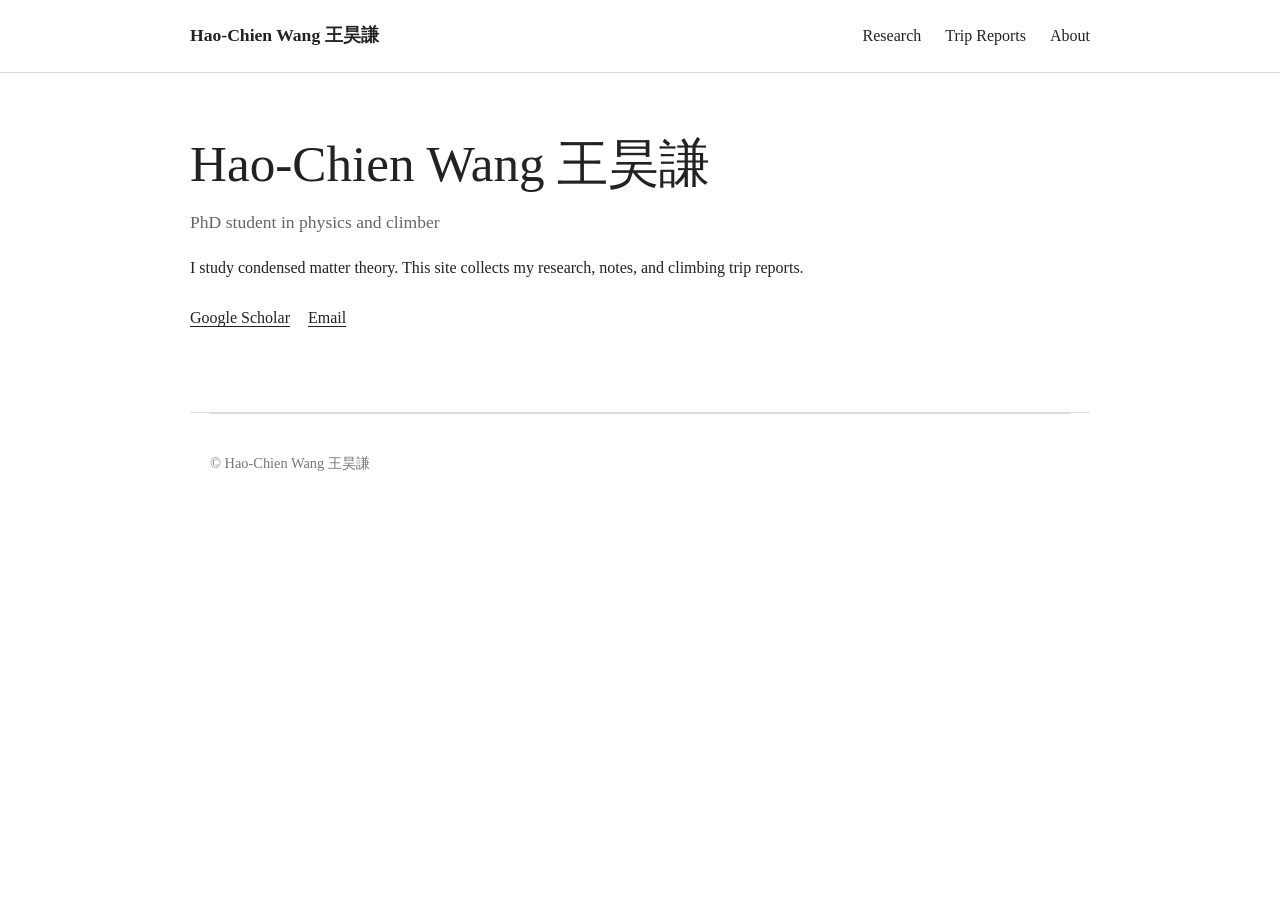
==== index.html @ 051fd38c "first commit" ====
<!doctype html>
<html lang="en">
<head>
  <meta charset="utf-8">
  <meta name="viewport" content="width=device-width, initial-scale=1">
  <title>Hao-Chien Wang 王昊謙</title>
  <meta name="description" content="Hao-Chien's personal page">
  <link rel="stylesheet" href="style.css">
</head>

<body>
  <header class="site-header">
    <nav class="nav">
      <a class="site-name" href="index.html">Hao-Chien Wang 王昊謙</a>
      <div class="nav-links">
        <a href="#research">Research</a>
        <a href="#trips">Trip Reports</a>
        <a href="#about">About</a>
      </div>
    </nav>
  </header>

  <main>
    <section class="intro">
      <div>
        <h1>Hao-Chien Wang 王昊謙</h1>
        <p class="subtitle">PhD student in physics and climber</p>

        <p>
          I study condensed matter theory. This site collects my research,
          notes, and climbing trip reports.
        </p>

        <p class="links">
          <a href="https://scholar.google.com.tw/citations?user=p51gw_EAAAAJ">Google Scholar</a>
          <!-- <a href="#">GitHub</a>
          <a href="#">CV</a> -->
          <a href="mailto:hw81@illinois.edu">Email</a>
        </p>
      </div>

      <!-- <div class="portrait-placeholder" aria-label="Portrait placeholder">
        photo
      </div> -->
    </section>

    <hr>


  <footer>
    <p>© Hao-Chien Wang 王昊謙</p>
  </footer>
</body>
</html>
---- style.css ----
* {
  box-sizing: border-box;
}

html {
  scroll-behavior: smooth;
}

body {
  margin: 0;
  color: #222;
  background: #fff;
  font-family: Georgia, "Times New Roman", serif;
  line-height: 1.65;
}

a {
  color: inherit;
  text-underline-offset: 0.18em;
}

.site-header {
  border-bottom: 1px solid #ddd;
}

.nav,
main,
footer {
  width: min(900px, calc(100% - 40px));
  margin: 0 auto;
}

.nav {
  min-height: 72px;
  display: flex;
  align-items: center;
  justify-content: space-between;
  gap: 24px;
}

.site-name {
  font-size: 1.1rem;
  font-weight: bold;
  text-decoration: none;
}

.nav-links {
  display: flex;
  gap: 24px;
}

.nav-links a {
  text-decoration: none;
}

main {
  padding: 64px 0;
}

.intro {
  display: grid;
  grid-template-columns: 1fr 220px;
  gap: 64px;
  align-items: center;
}

h1 {
  margin: 0 0 8px;
  font-size: clamp(1.4rem, 4vw, 3.5rem);
  line-height: 1.05;
  font-weight: normal;
}

h2 {
  margin-top: 56px;
  font-size: 1.8rem;
  font-weight: normal;
}

h3 {
  margin-bottom: 4px;
}

.subtitle {
  color: #666;
  font-size: 1.1rem;
}

.links {
  display: flex;
  flex-wrap: wrap;
  gap: 18px;
  margin-top: 24px;
}

.portrait-placeholder {
  aspect-ratio: 1 / 1;
  border: 1px solid #bbb;
  display: grid;
  place-items: center;
  color: #777;
  font-style: italic;
}

hr {
  border: 0;
  border-top: 1px solid #ddd;
  margin: 64px 0 0;
}

.trip-grid {
  display: grid;
  grid-template-columns: repeat(2, 1fr);
  gap: 32px;
}

.trip-card h3,
.trip-card p {
  margin-top: 8px;
}

.trip-photo {
  aspect-ratio: 3 / 2;
  border: 1px solid #bbb;
  display: grid;
  place-items: center;
  color: #777;
  font-style: italic;
}

footer {
  border-top: 1px solid #ddd;
  padding: 24px 0 48px;
  color: #777;
  font-size: 0.9rem;
}

@media (max-width: 650px) {
  .nav {
    align-items: flex-start;
    flex-direction: column;
    padding: 18px 0;
  }

  .nav-links {
    gap: 16px;
  }

  .intro {
    grid-template-columns: 1fr;
  }

  .portrait-placeholder {
    width: min(220px, 70vw);
  }

  .trip-grid {
    grid-template-columns: 1fr;
  }
}
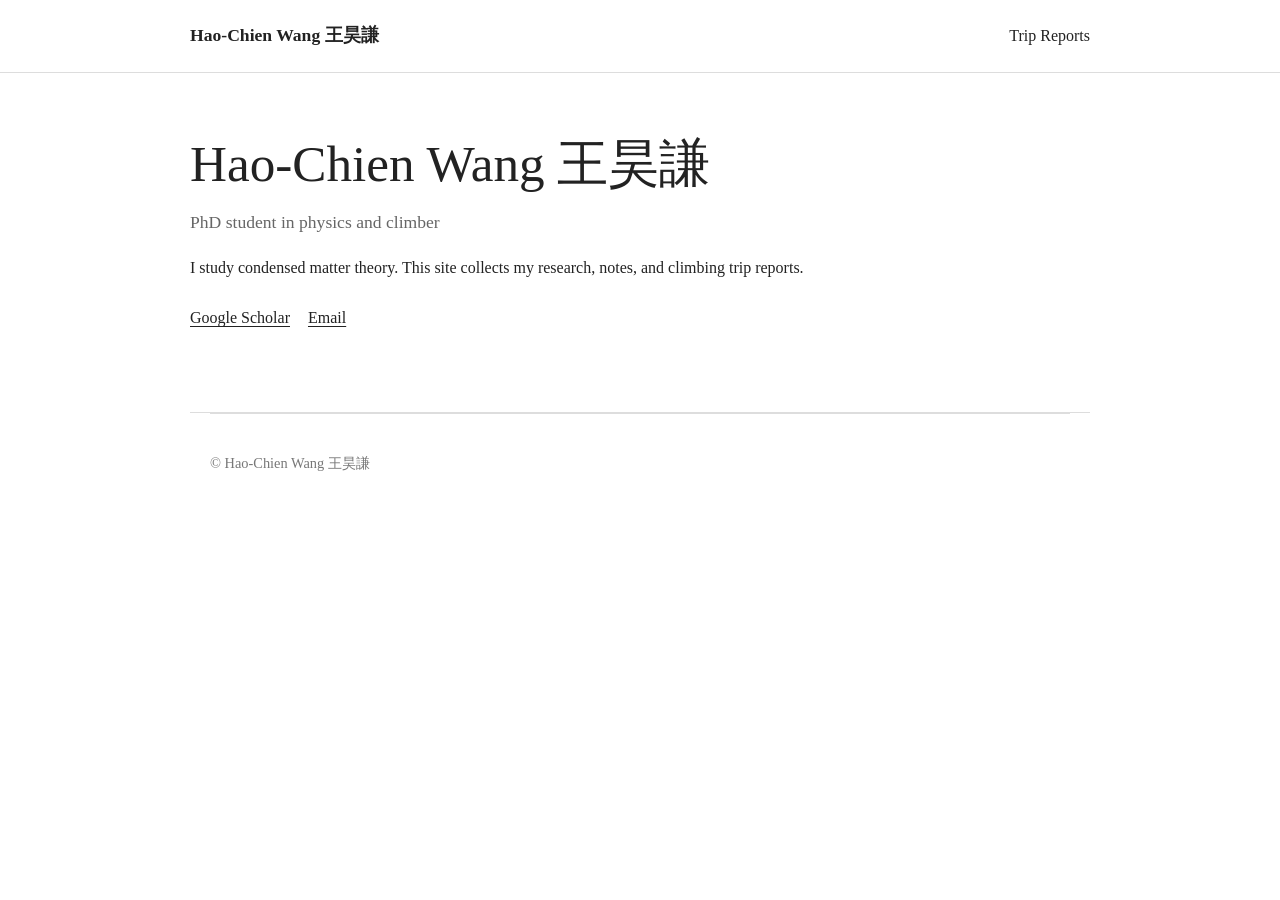
==== commit 5c7b06f6: "jtree update" ====
--- a/index.html
+++ b/index.html
@@ -13,9 +13,9 @@
     <nav class="nav">
       <a class="site-name" href="index.html">Hao-Chien Wang 王昊謙</a>
       <div class="nav-links">
-        <a href="#research">Research</a>
-        <a href="#trips">Trip Reports</a>
-        <a href="#about">About</a>
+        <!-- <a href="notes/">Notes</a> -->
+        <a href="trips/index.html">Trip Reports</a>
+        <!-- <a href="about/">About</a> -->
       </div>
     </nav>
   </header>
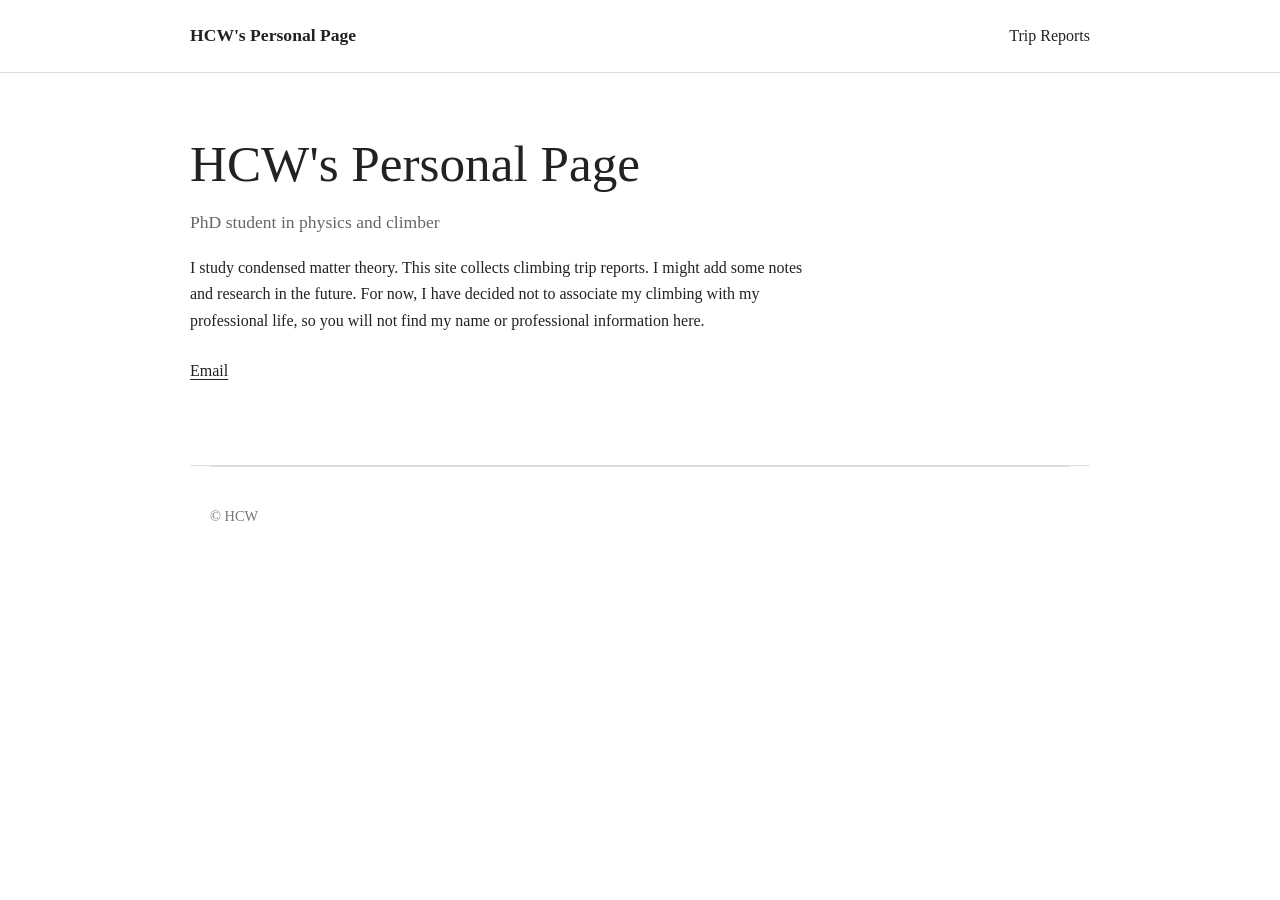
==== commit 1b570d3b: "update cali" ====
--- a/index.html
+++ b/index.html
@@ -3,15 +3,15 @@
 <head>
   <meta charset="utf-8">
   <meta name="viewport" content="width=device-width, initial-scale=1">
-  <title>Hao-Chien Wang 王昊謙</title>
-  <meta name="description" content="Hao-Chien's personal page">
+  <title>HCW's Personal Page</title>
+  <meta name="description" content="HCW's personal page">
   <link rel="stylesheet" href="style.css">
 </head>
 
 <body>
   <header class="site-header">
     <nav class="nav">
-      <a class="site-name" href="index.html">Hao-Chien Wang 王昊謙</a>
+      <a class="site-name" href="index.html">HCW's Personal Page</a>
       <div class="nav-links">
         <!-- <a href="notes/">Notes</a> -->
         <a href="trips/index.html">Trip Reports</a>
@@ -23,19 +23,18 @@
   <main>
     <section class="intro">
       <div>
-        <h1>Hao-Chien Wang 王昊謙</h1>
+        <h1>HCW's Personal Page</h1>
         <p class="subtitle">PhD student in physics and climber</p>
 
         <p>
-          I study condensed matter theory. This site collects my research,
-          notes, and climbing trip reports.
+          I study condensed matter theory. This site collects climbing trip reports.
+          I might add some notes and research in the future.
+          For now, I have decided not to associate my climbing with my professional life,
+          so you will not find my name or professional information here.
         </p>
 
         <p class="links">
-          <a href="https://scholar.google.com.tw/citations?user=p51gw_EAAAAJ">Google Scholar</a>
-          <!-- <a href="#">GitHub</a>
-          <a href="#">CV</a> -->
-          <a href="mailto:hw81@illinois.edu">Email</a>
+          <a href="mailto:fhcwcsy@gmail.com">Email</a>
         </p>
       </div>
 
@@ -48,7 +47,7 @@
 
 
   <footer>
-    <p>© Hao-Chien Wang 王昊謙</p>
+    <p>© HCW</p>
   </footer>
 </body>
 </html>
--- a/style.css
+++ b/style.css
@@ -158,3 +158,84 @@
     grid-template-columns: 1fr;
   }
 }
+
+/* Trip report index */
+
+.trip-index {
+  width: min(800px, calc(100% - 40px));
+  margin: 0 auto;
+  padding: 64px 0 80px;
+}
+
+.trip-index-header {
+  margin-bottom: 56px;
+}
+
+.trip-index-header h1 {
+  margin-bottom: 12px;
+}
+
+.trip-index-header p {
+  color: #666;
+  font-size: 1.05rem;
+}
+
+.trip-year {
+  margin-top: 48px;
+}
+
+.trip-year > h2 {
+  margin-bottom: 12px;
+  padding-bottom: 8px;
+  border-bottom: 1px solid #ccc;
+  font-size: 1.35rem;
+  font-weight: normal;
+}
+
+.trip-entry {
+  display: flex;
+  justify-content: space-between;
+  gap: 32px;
+
+  padding: 22px 4px;
+
+  border-bottom: 1px solid #e5e5e5;
+  color: inherit;
+  text-decoration: none;
+
+  transition: padding-left 0.15s ease;
+}
+
+.trip-entry:hover {
+  padding-left: 10px;
+}
+
+.trip-entry h3 {
+  margin: 0 0 4px;
+  font-size: 1.25rem;
+  font-weight: normal;
+}
+
+.trip-entry p {
+  margin: 0;
+  color: #666;
+}
+
+.trip-meta {
+  flex-shrink: 0;
+  padding-top: 4px;
+  color: #777;
+  font-size: 0.9rem;
+  text-align: right;
+}
+
+@media (max-width: 600px) {
+  .trip-entry {
+    flex-direction: column;
+    gap: 6px;
+  }
+
+  .trip-meta {
+    text-align: left;
+  }
+}
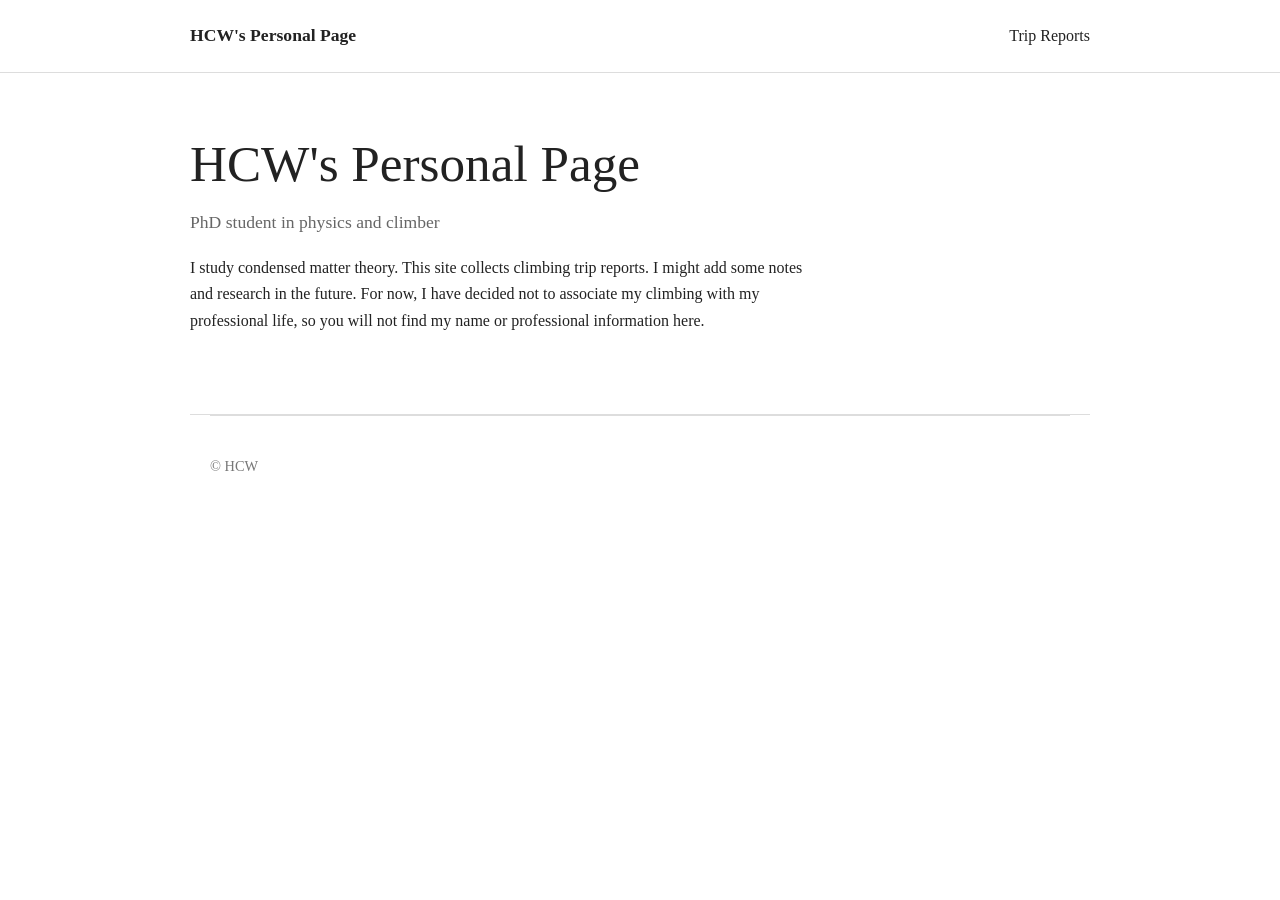
==== commit 2b579ece: "Update home" ====
--- a/index.html
+++ b/index.html
@@ -33,9 +33,6 @@
           so you will not find my name or professional information here.
         </p>
 
-        <p class="links">
-          <a href="mailto:fhcwcsy@gmail.com">Email</a>
-        </p>
       </div>
 
       <!-- <div class="portrait-placeholder" aria-label="Portrait placeholder">
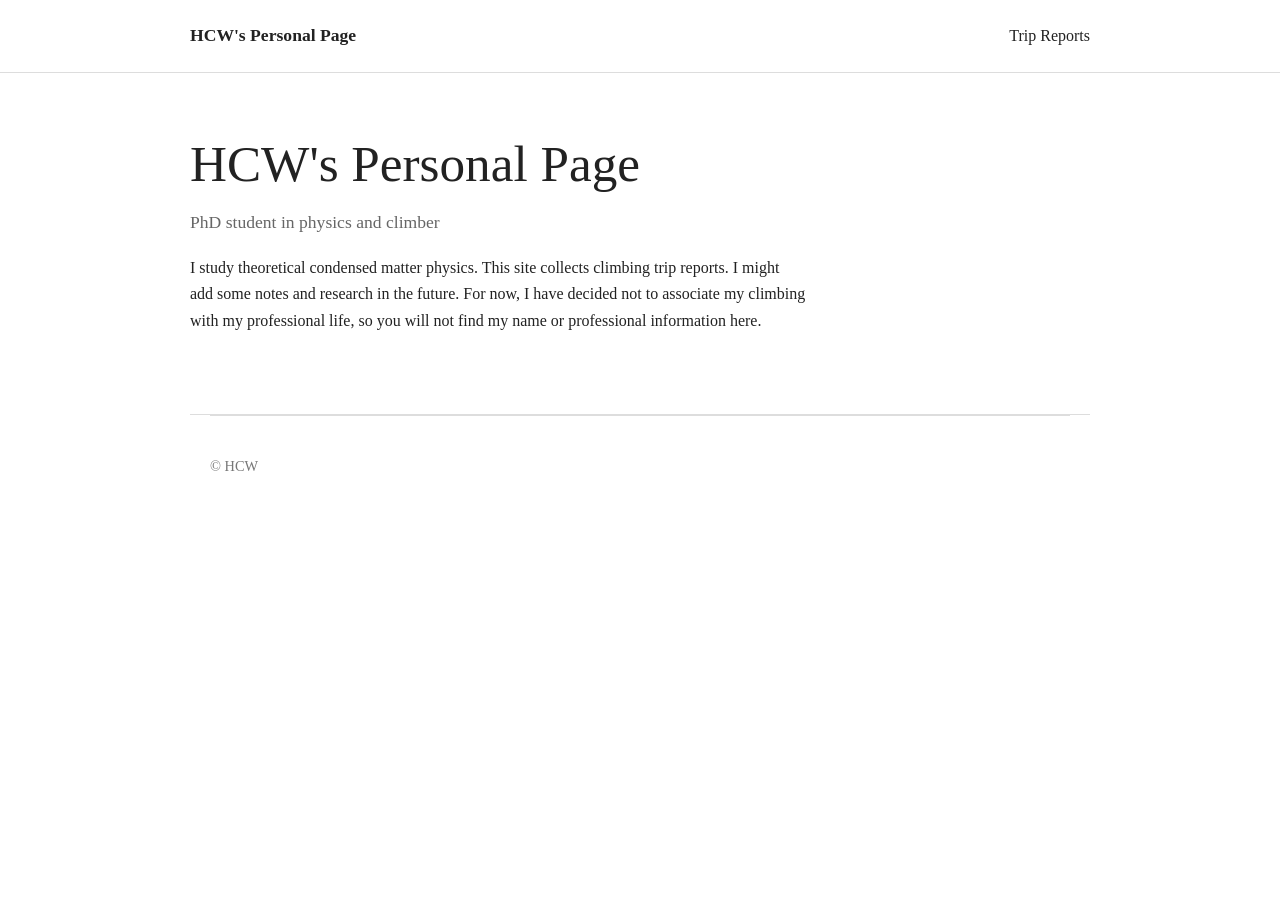
==== commit 4320b646: "update references" ====
--- a/index.html
+++ b/index.html
@@ -27,7 +27,7 @@
         <p class="subtitle">PhD student in physics and climber</p>
 
         <p>
-          I study condensed matter theory. This site collects climbing trip reports.
+          I study theoretical condensed matter physics. This site collects climbing trip reports.
           I might add some notes and research in the future.
           For now, I have decided not to associate my climbing with my professional life,
           so you will not find my name or professional information here.
